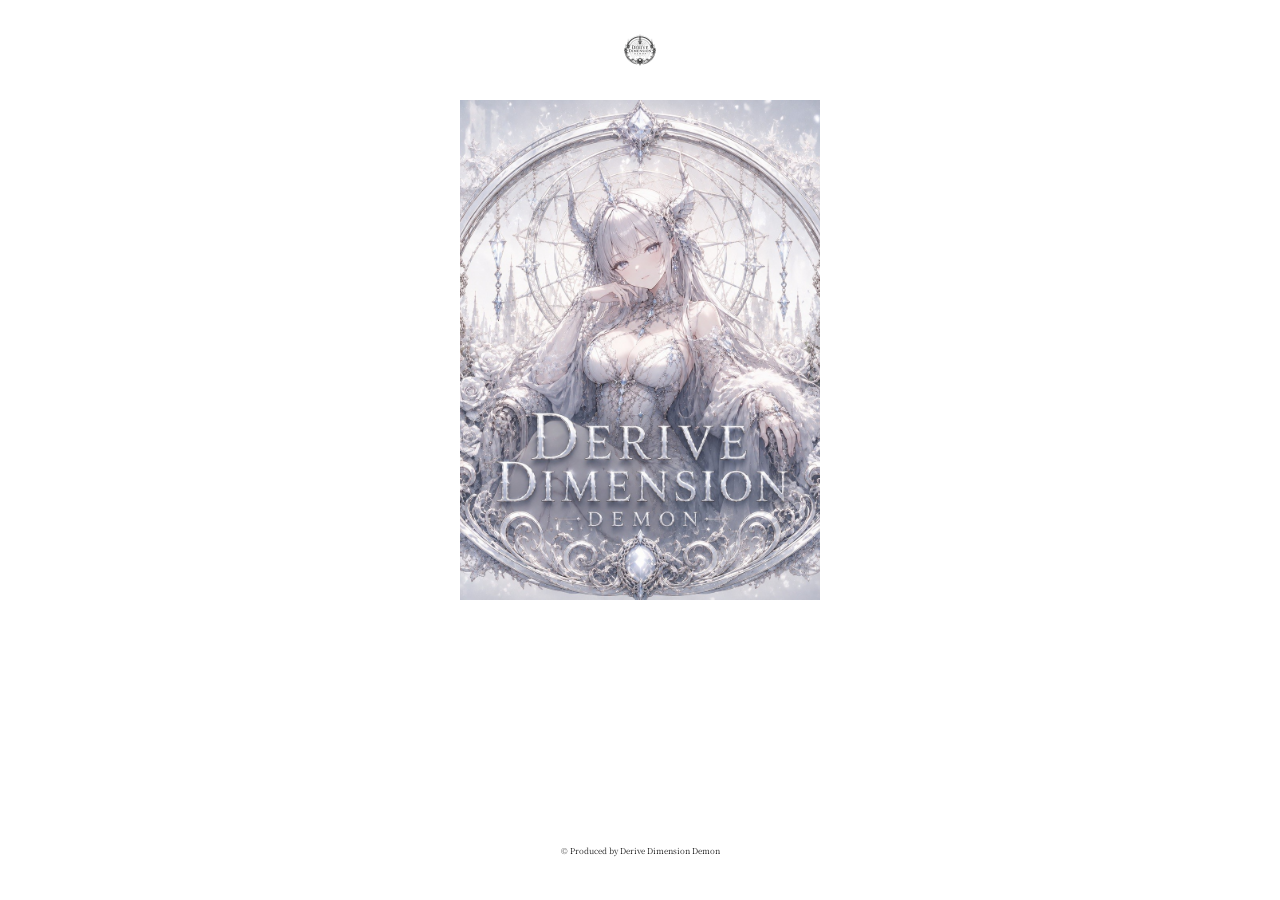
==== index.html @ 08eb10b6 "R" ====
<!DOCTYPE html>
<html lang="zh-Hant">

<head>

    <meta charset="UTF-8">

    <meta name="viewport"
          content="width=device-width, initial-scale=1.0">

    <title>Derive Dimension Demon Official Website</title>
    <!-- Config Loader -->
    <link rel="stylesheet" href="Config/css/guide.css">
    <link rel="stylesheet" href="Config/css/theme.css">
    <!-- Plug-in Loader -->
    <link rel="stylesheet" href="Config/plug-in/candy-loader/candy-loader.css">
    <script src="Config/plug-in/candy-loader/candy-loader.js"></script>    
    <link rel="stylesheet" href="Config/plug-in/post-loader/post-loader.css">
    <script src="Config/plug-in/post-loader/post-loader.js" defer></script>
</head>

<body>
<div class="out-warper"><!-- out-warper lock max-width -->
<header>
  <div class="logo"><a href="index.html"><img src="Config/img/icon_xs.png"></a></div>
</header>

<main-warper>
<!-- 本頁特有內容 START -->
  <div class="candy-loader" data-post-id="_Introduction"><!-- a candy is a BLOCK group -->
   <div class="candy-cover"><img src="Config/plug-in/candy-loader/candy-loader-fix.png"></div><!-- Will be Img shower full cover --> 
  </div> 
 <!-- same frame as post's -->
<!-- 本頁特有內容 END -->
</main-warper>
<footer><span>© Produced by Derive Dimension Demon</span></footer>
</div>
</body>
</html>
---- Config/css/guide.css ----
/* =========================================
   DDD Website — Layout
   Framework / positioning / sizing
   ========================================= */

* {box-sizing: border-box;}

html, body {
    margin: 0;
    padding: 0;
    width: 100%;
    height: 100%;
}

body {min-height: 100vh;overflow-x: hidden;}

img {
    display: block;
    max-width: 100%;
    padding: 8px 0;
    box-sizing: border-box;

}

a {text-decoration: none;}


/* ------------ */
/*  GRID DEMON  */
/* ------------ */

/* Align go center */
/* margin */ .out-warper, .logo, .logo img, header, footer, main-warper, .candy-river {margin-left: auto;margin-right: auto;}
/* text-align */ footer {text-align: center;}
/* align-items */ .logo, .candy-river, footer {align-items: center;}
/* Flex CENTER */ .logo, footer {display: flex;justify-content: space-around;}
/* Flex CENTER2 */ main-warper {display: flex;flex-direction: column;align-items: center;}


/* position */ header, footer {position: fixed;}
/* z-index MAX */ header, footer {z-index: 1000;}


/* ------------- */
/*  WIDTH DEMON  */
/* ------------- */

/* width 100% */ header, footer, main-warper {width: 100%;}
/* MAX 500px */ .out-warper {max-width: 500px;}
/* MAX 360px */ 


/* ------------- */
/* POSITION DEMON */
/* ------------- */

/* out-warper = DDD domain */ .out-warper {position: relative;width: 100%;max-width: 500px;min-height: 100vh;margin-left: auto;margin-right: auto;}

/* header */ header {top: 0;left: 0;}

/* main-warper */ main-warper {min-height: calc(100vh - 200px);padding-top: 100px;padding-bottom: 100px;}

/* footer */ footer {bottom: 0;left: 0;}


/* ------------ */
/*     DIVs     */
/* ------------ */

/* header */ .logo {height: 100px;}
/* logo */ .logo img {width: 32px;}

/* nav */ .nav {}

/* burger / summon */ .burger {}
.summon {}

/* footer */ footer {height: 100px;}


/* ------------ */
/*  Index.html  */
/* ------------ */

/* content */ .content {width: 100%;}

/* post */ 
.post-title {}
.post-cover {}
.post-text {}
.index {}
.sub {}
.post-tag {}
---- Config/css/theme.css ----
/* =========================================
   DDD Website — Style
   Color / typography / visual appearance
   ========================================= */

/* font-family */
@import url("https://fonts.googleapis.com/css2?family=Noto+Serif+TC:wght@400;500;600;700&display=swap");
body {    font-family: "Noto Serif TC", "Source Han Serif TC", serif;}
/* color */
body { }
a {    color: inherit;}
a:hover {    opacity: 0.65;}

/* text-size */
.xs, span {font-size: clamp(8px, 0.55vw, 9px);}
.s, p {font-size: clamp(14px, 1vw, 16px);}
.n, h3 {font-size: clamp(16px, 1.22vw, 19px);}
.l, h2 {font-size: clamp(18px, 1.44vw, 23px);}
.xl, h1 {font-size: clamp(22px, 1.67vw, 27px);}

/* ===|  C  O  L  O  R |======================== */
/* -------------- */
/* BG COLOR DEMON */
/* -------------- */
/* BG #ffffff  */body, header, footer {background-color: #ffffff}

/* ---------------- */
/* TEXT COLOR DEMON */
/* ---------------- */
/* Color #242424 */ body,a ,a:hover {color: #242424;}
/* Same to sub class Hack */ a{color: inherit;}

/* ===|  D I V  |=============================== */
/* ------------ */
/*  WEB PLUGIN  */
/* ------------ */
---- Config/plug-in/candy-loader/candy-loader.css ----
/* CANDY LOADER */

/* GUIDE */
.candy-river {
    padding: 32px;
    max-width: 360px;
    margin-left: auto;
    margin-right: auto;
    align-items: center;
}

.candy-boss {
    z-index: 1000;
    position: absolute;
    left: 32px;
    bottom: 10px;
}

/* THEME */
.candy-river {
    background-color: rgb(255 255 255 / 82%);
    text-align: justify;
}

/*
 * Index cover:
 * The cover is intentionally a fixed-height display area.
 * candy-loader-fix.png is 360x600 transparent PNG.
 * background-size: cover keeps it at its natural width on a 360px box
 * and crops vertically instead of shrinking it to fit the height.
 */
.candy-loader {
    max-width: 360px;
    width: 100%;
    height: 500px;
    position: relative;
    margin-left: auto;
    margin-right: auto;
}

.candy-cover {
    position: absolute;
    inset: 0;
    display: block;
    background-image: url(../../img/cover-def.jpg);
    background-size: cover;
    background-position: center;
    background-repeat: no-repeat;
    z-index: 1;
    cursor: pointer;
    text-decoration: none;
}

.candy-river {
    position: relative;
    z-index: 2;
    cursor: pointer;
}

.candy-cover[hidden],
.candy-river[hidden] {
    display: none;
}

@media (max-width: 360px) {
    .candy-loader {
        height: min(500px, calc(100vw * 1.3889));
    }
}

@media (prefers-reduced-motion: reduce) {
    .candy-cover {
        scroll-behavior: auto;
    }
}
---- Config/plug-in/post-loader/post-loader.css ----
/* Post Loader
   Shared Post-system CSS hook.
   Visual styling is intentionally left to the page/theme stage.

   Page-specific Post elements use the .post marker:
   .post-catalog.post
   .post-images.post
   .post-image.post
   .post-date.post
   .post-title.post
   .post-text.post
   .post-tag.post
   .post-catalog-link.post
   .post-tag-link.post
*/

/* EVERYWHERE SUMMON */
.post-loader {max-width: 500px; padding: 10px;}

/* FOR Index.html */
.post-title.index { }
.post-text.index {  height: calc(100vh - 470px);}


/* FOR Codex.html */
.post-text.codex {}

/* FOR Post.html */
.post-date.post {letter-spacing: 35px; text-align: center;}
.post-text.post {line-height: 2em;letter-spacing: 3px;}
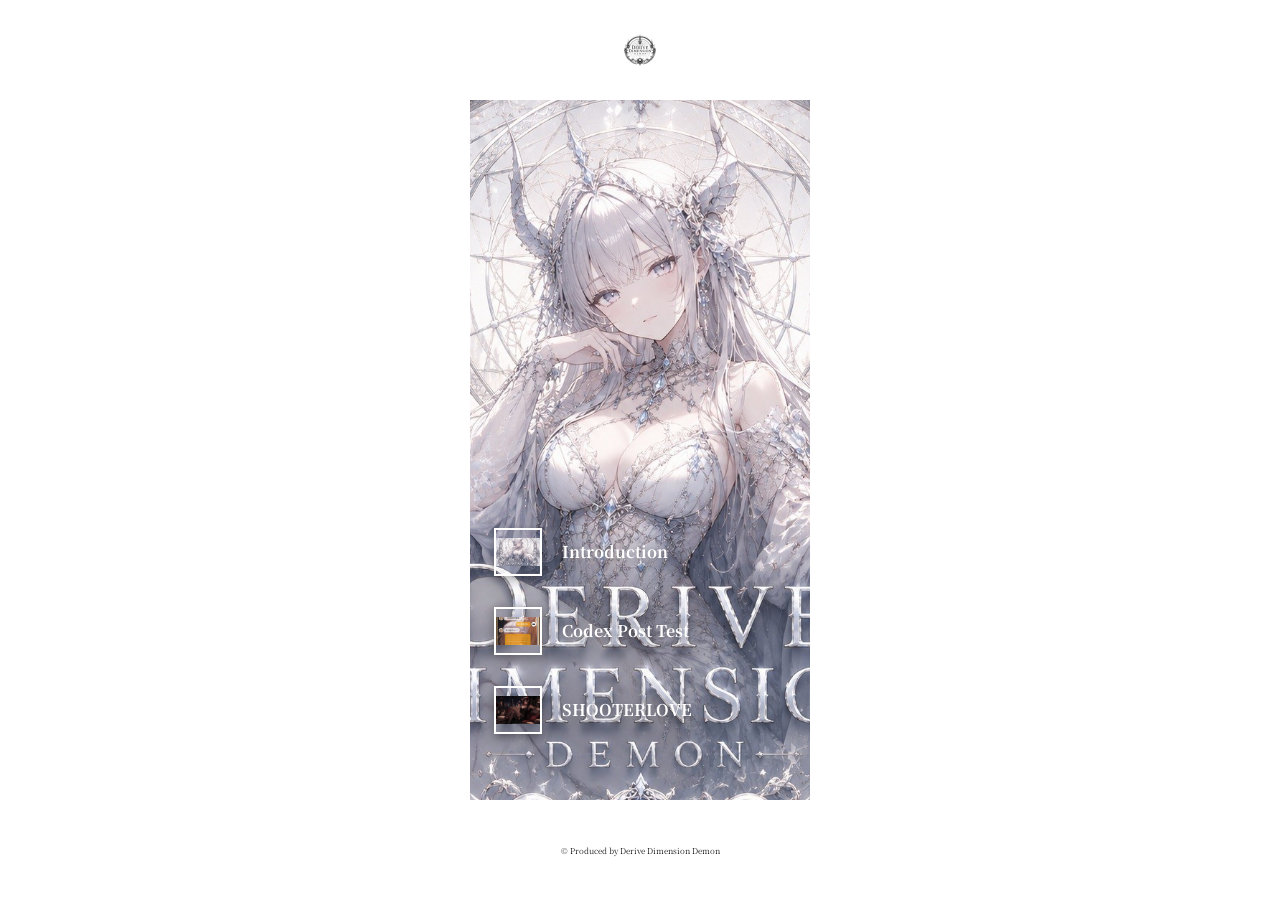
==== commit 659bc446: "N" ====
--- a/index.html
+++ b/index.html
@@ -27,9 +27,34 @@
 
 <main-warper>
 <!-- 本頁特有內容 START -->
+ <div class="candy-boss">
+     <div class="candy-banshee"><img src="Config/plug-in/candy-loader/candy-loader-fix.png"></div>
   <div class="candy-loader" data-post-id="_Introduction"><!-- a candy is a BLOCK group -->
-   <div class="candy-cover"><img src="Config/plug-in/candy-loader/candy-loader-fix.png"></div><!-- Will be Img shower full cover --> 
-  </div> 
+
+      <div class="candy-river"><!-- Post Loader will replace these examples with the official list -->
+   
+        <div class="candy-guideline">
+        <a href="Post.html?id=_Introduction" class="post-link index">
+          <div class="post-image index"><img src="Codex-Img/_Introduction (1).jpg" class="post index"></div>
+          <div class="post-title index"><h3>Introduction</h3></div>
+        </a>
+      </div>
+      <div class="candy-guideline">
+        <a href="Post.html?id=20260828-02" class="post-link index">
+          <div class="post-image index"><img src="Codex-Img/20260828-02 (1).jpg" class="post index"></div>
+          <div class="post-title index"><h3>Codex Post Test</h3></div>
+        </a>
+      </div>
+      <div class="candy-guideline">
+        <a href="Post.html?id=20260828-01" class="post-link index">
+          <div class="post-image index"><img src="Codex-Img/20260828-01 (1).jpg" class="post index"></div>
+          <div class="post-title index"><h3>SHOOTERLOVE</h3></div>
+        </a>
+      </div>
+      </div>
+
+  </div><!-- Will be Img shower full cover --> 
+  </div>
  <!-- same frame as post's -->
 <!-- 本頁特有內容 END -->
 </main-warper>
--- a/Config/plug-in/candy-loader/candy-loader.css
+++ b/Config/plug-in/candy-loader/candy-loader.css
@@ -1,14 +1,21 @@
 /* CANDY LOADER */
 
 /* GUIDE */
+
 .candy-river {
-    padding: 32px;
+    position: absolute;
+    left: 0;
+    right: 0;
+    top: 0;
+
+    padding: 24px;
     max-width: 360px;
     margin-left: auto;
     margin-right: auto;
-    align-items: center;
+
+    text-align: justify;
+    z-index: 5;
 }
-
 .candy-boss {
     z-index: 1000;
     position: absolute;
@@ -18,8 +25,17 @@
 
 /* THEME */
 .candy-river {
-    background-color: rgb(255 255 255 / 82%);
     text-align: justify;
+}
+.candy-guideline {
+    display: flex;
+    align-items: center;
+    gap: 20px;
+}
+
+.candy-boss {
+    scrollbar-width: thin;
+    scrollbar-color: #e3e3e300 transparent
 }
 
 /*
@@ -30,46 +46,90 @@
  * and crops vertically instead of shrinking it to fit the height.
  */
 .candy-loader {
+    position: relative;
+    width: 100%;
     max-width: 360px;
-    width: 100%;
-    height: 500px;
-    position: relative;
     margin-left: auto;
     margin-right: auto;
+    margin-bottom: 70px;
 }
 
-.candy-cover {
-    position: absolute;
-    inset: 0;
-    display: block;
+
+/* Fixed cover area at the top of Candy */
+.candy-boss {
+    width: 340px;
+    height: 100%;
+    position: fixed;
+    top: 0;
+    left: auto;
+    overflow-y: auto;
     background-image: url(../../img/cover-def.jpg);
     background-size: cover;
     background-position: center;
     background-repeat: no-repeat;
+
     z-index: 1;
-    cursor: pointer;
-    text-decoration: none;
+}
+
+/* The transparent staging area reserves the cover height.
+   The page itself remains normally scrollable. */
+.candy-banshee {
+    height: 500px;
+}
+
+/* River is part of normal document flow. */
+.candy-viewport {
+    position: relative;
+    overflow: visible;
+    z-index: 2;
 }
 
 .candy-river {
     position: relative;
+    left: auto;
+    right: auto;
+    top: auto;
+
+    padding: 24px;
+    max-width: 360px;
+    margin-left: auto;
+    margin-right: auto;
+
+    text-align: justify;
     z-index: 2;
-    cursor: pointer;
 }
 
-.candy-cover[hidden],
-.candy-river[hidden] {
-    display: none;
+/* Each post enters as a normal row in the page. */
+.candy-guideline {
+    display: flex;
+    align-items: center;
+    gap: 20px;
+    margin-bottom: 24px;
 }
 
-@media (max-width: 360px) {
-    .candy-loader {
-        height: min(500px, calc(100vw * 1.3889));
-    }
+/* The transparent fix image is only a visual overlay/stretcher. */
+.candy-boss img {
+    width: 100%;
+    height: 100%;
+    display: block;
+    object-fit: cover;
+    object-position: center;
 }
 
-@media (prefers-reduced-motion: reduce) {
-    .candy-cover {
-        scroll-behavior: auto;
-    }
+/* Index post links */
+.post-link.index {
+    display: flex;
+    align-items: center;
+    gap: 20px;
+    width: 100%;
+    text-decoration: none;
 }
+
+/* Fixed candy-boss layer; its position never moves with the river. */
+.candy-boss img {
+    width: 100%;
+    height: 100%;
+    display: block;
+    object-fit: cover;
+    object-position: center;
+}
--- a/Config/plug-in/post-loader/post-loader.css
+++ b/Config/plug-in/post-loader/post-loader.css
@@ -4,8 +4,8 @@
 
    Page-specific Post elements use the .post marker:
    .post-catalog.post
-   .post-images.post
-   .post-image.post
+   .post-images.post <-- Call All (1)(2).jpg ..etc
+   .post-image.post <-- Call (1).jpg only
    .post-date.post
    .post-title.post
    .post-text.post
@@ -16,12 +16,48 @@
 
 /* EVERYWHERE SUMMON */
 .post-loader {max-width: 500px; padding: 10px;}
+/* FOR Index.html */
 
-/* FOR Index.html */
-.post-title.index { }
-.post-text.index {  height: calc(100vh - 470px);}
+.post-title.index {
+    flex: 1;
+    color: white;
+}
 
+.post-title.index h3 {
+    text-shadow: -1px -1px 15px rgb(172 172 172 / 70%), 4px 4px 8px rgb(0 0 0 / 19%);
+}
 
+.post-image.index {
+    width: 48px;
+    height: 48px;
+
+    flex: 0 0 48px;
+
+    overflow: hidden;
+
+    border: 2px solid white;
+    box-sizing: border-box;
+
+    box-shadow: 0 3px 10px rgb(0 0 0 / 35%);
+
+    background-position: center;
+    background-size: cover;
+    background-repeat: no-repeat;
+}
+
+.post-image.index img {
+    width: 100%;
+    height: 100%;
+
+    object-fit: cover;
+    object-position: center;
+
+    display: block;
+}
+
+.post-text.index {
+    height: calc(100vh - 470px);
+}
 /* FOR Codex.html */
 .post-text.codex {}
 
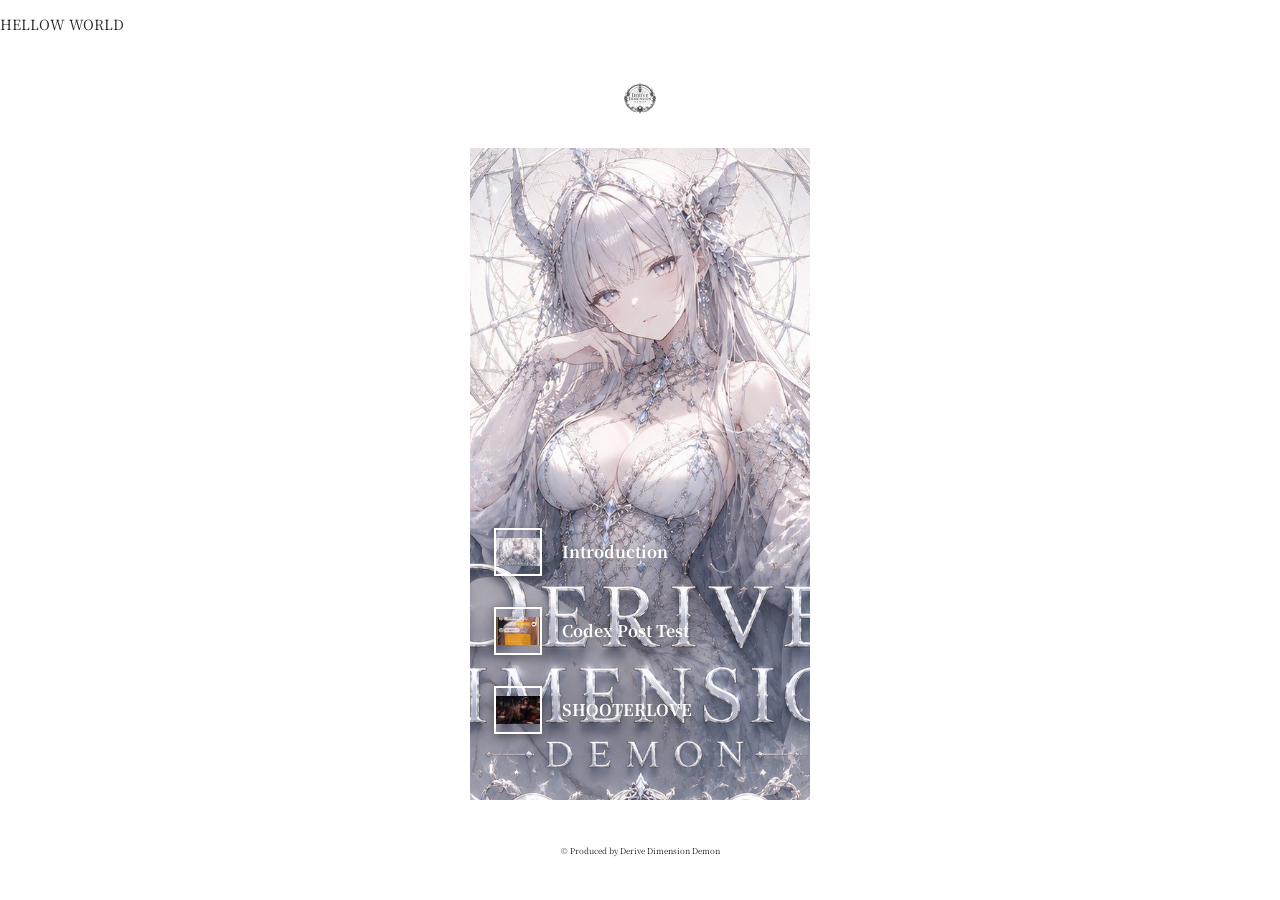
==== commit cbb2aade: "html-loader-test" ====
--- a/index.html
+++ b/index.html
@@ -17,11 +17,16 @@
     <script src="Config/plug-in/candy-loader/candy-loader.js"></script>    
     <link rel="stylesheet" href="Config/plug-in/post-loader/post-loader.css">
     <script src="Config/plug-in/post-loader/post-loader.js" defer></script>
+    <link rel="stylesheet" href="Config/plug-in/html-loader/html-loader.css">
+    <script src="Config/plug-in/html-loader/html-loader.js" defer></script>
 </head>
 
 <body>
 <div class="out-warper"><!-- out-warper lock max-width -->
 <header>
+  <div class="burger-summoner">
+    <div id="html-burger" class="html-loader">    </div>
+  </div>
   <div class="logo"><a href="index.html"><img src="Config/img/icon_xs.png"></a></div>
 </header>
 
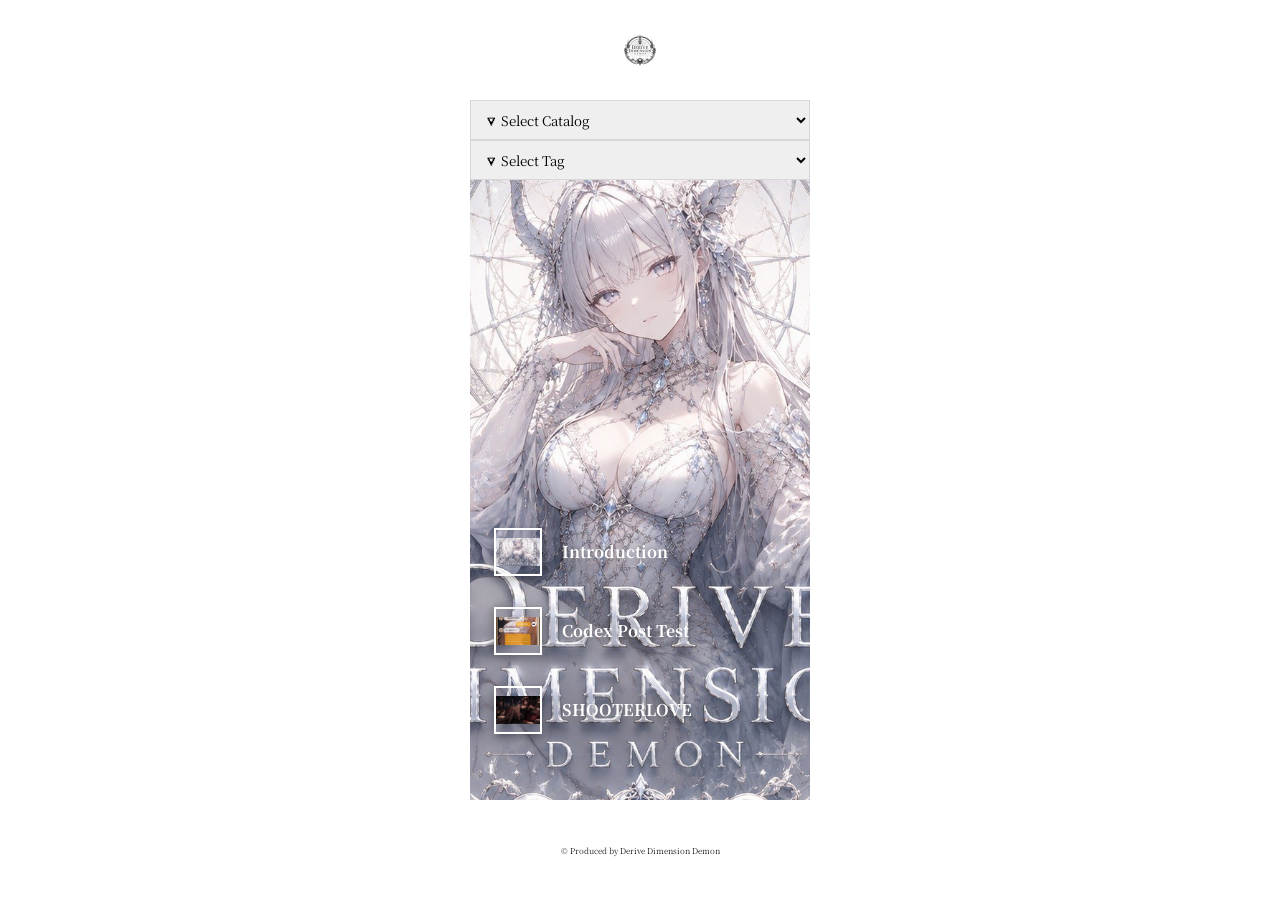
==== commit 841424a1: "Before-Select-JS-260829-010" ====
--- a/index.html
+++ b/index.html
@@ -12,25 +12,73 @@
     <!-- Config Loader -->
     <link rel="stylesheet" href="Config/css/guide.css">
     <link rel="stylesheet" href="Config/css/theme.css">
+    <link rel="stylesheet" href="Config/css/burger.css">
+    <script src="Config/js/burger.js" defer></script>
     <!-- Plug-in Loader -->
+    <!-- Candy -->
     <link rel="stylesheet" href="Config/plug-in/candy-loader/candy-loader.css">
     <script src="Config/plug-in/candy-loader/candy-loader.js"></script>    
+    <!-- Post -->
     <link rel="stylesheet" href="Config/plug-in/post-loader/post-loader.css">
     <script src="Config/plug-in/post-loader/post-loader.js" defer></script>
-    <link rel="stylesheet" href="Config/plug-in/html-loader/html-loader.css">
-    <script src="Config/plug-in/html-loader/html-loader.js" defer></script>
+    <!-- Codex -->
+    <link rel="stylesheet" href="Config/plug-in/codex-loader/codex-loader.css">
+    <script src="Config/plug-in/codex-loader/codex-loader.js" defer></script>
 </head>
 
 <body>
 <div class="out-warper"><!-- out-warper lock max-width -->
-<header>
-  <div class="burger-summoner">
-    <div id="html-burger" class="html-loader">    </div>
-  </div>
-  <div class="logo"><a href="index.html"><img src="Config/img/icon_xs.png"></a></div>
-</header>
+
 
 <main-warper>
+  <header>
+  <div class="logo"><a href="index.html"><img src="Config/img/icon-xs.png"></a></div>
+  <!-- 本業特有頁首 START -->
+   <div class="codex-loader">
+    <div id="codex-filter-catalog" class="codex-selector index">
+      <select> 
+        <option value="" disabled selected hidden>⛛ Select Catalog</option>
+        <option value="All">⛞ Codex All</option> 
+        <option value="Official">⛡ Official</option> 
+        <option value="_Introduction">　⇲ Introduction</option> 
+        <option value="_Characters">　⇲ Characters</option> 
+        <option value="Games">⛡ Games</option> 
+        <option value="Writing">⛡ Writing</option> 
+        <option value="Short">　⛡ Short</option> 
+        <option value="Drama">　⛡ Drama</option> 
+        <option value="Policy">⛡ Policy</option> 
+        <option value="_Privacy-Policy">　⇲ Privacy Policy</option> 
+        <option value="_Terms">　⇲ Terms</option> 
+        <option value="_Fan-Content-Guidelines">　⇲ Fan Content Guidelines</option> 
+      </select>
+    </div>
+        <div id="codex-filter-tag" class="codex-selector index"><select>
+        <option value="" disabled selected hidden>⛛ Select Tag</option>
+    <optgroup label="◈ Members">
+      
+        <option value="DDD_Members">#DDD_Members</option>
+        <option value="DDD_Golden">#DDD_Golden</option>
+        <option value="DDD_White">#DDD_White</option>
+        <option value="DDD_Cyan">#DDD_Cyan</option>
+        <option value="DDD_Red">#DDD_Red</option>
+        <option value="DDD_Dark">#DDD_Dark</option>
+    </optgroup>
+
+    <optgroup label="◈ Series">
+        <option value="DDD_Teehee">#DDD_Teehee</option>
+        <option value="DDD_Games">#DDD_Games</option>
+    </optgroup>
+
+    <optgroup label="◈ More posts">
+        <option value="DDD_more">#DDD_more</option>
+    </optgroup>
+
+</select>
+    </div>
+<!-- 本頁特有頁首 END -->
+</div>
+
+</header>
 <!-- 本頁特有內容 START -->
  <div class="candy-boss">
      <div class="candy-banshee"><img src="Config/plug-in/candy-loader/candy-loader-fix.png"></div>
--- a/Config/css/guide.css
+++ b/Config/css/guide.css
@@ -30,7 +30,7 @@
 /* ------------ */
 
 /* Align go center */
-/* margin */ .out-warper, .logo, .logo img, header, footer, main-warper, .candy-river {margin-left: auto;margin-right: auto;}
+/* margin */ .out-warper, .logo, .logo img, header, footer, main-warper, {margin-left: auto;margin-right: auto;}
 /* text-align */ footer {text-align: center;}
 /* align-items */ .logo, .candy-river, footer {align-items: center;}
 /* Flex CENTER */ .logo, footer {display: flex;justify-content: space-around;}
@@ -46,8 +46,8 @@
 /* ------------- */
 
 /* width 100% */ header, footer, main-warper {width: 100%;}
-/* MAX 500px */ .out-warper {max-width: 500px;}
-/* MAX 360px */ 
+/* MAX 500px */ /* {max-width: 500px;}*/
+/* MAX 360px */ .out-warper, .main-warper { max-width: 360px;}
 
 
 /* ------------- */
--- a/Config/plug-in/post-loader/post-loader.css
+++ b/Config/plug-in/post-loader/post-loader.css
@@ -15,7 +15,13 @@
 */
 
 /* EVERYWHERE SUMMON */
-.post-loader {max-width: 500px; padding: 10px;}
+.post-loader {
+    width: 100%;
+    max-width: 340px;
+    margin-left: auto;
+    margin-right: auto;
+    padding: 0;
+}
 /* FOR Index.html */
 
 .post-title.index {
--- a/Config/plug-in/codex-loader/codex-loader.css
+++ b/Config/plug-in/codex-loader/codex-loader.css
@@ -0,0 +1,9 @@
+.codex-selector.index {    display: flex;    justify-content: space-around;margin-left: auto;margin-right: auto;}
+.codex-selector.index select{
+    width: 100%;
+    height: 40px;
+    max-width: 340px;
+    border: #d7d7d7 1px solid;
+    font-family: "Noto Serif TC", "Source Han Serif TC", serif;
+    padding-left: 10px ;
+}
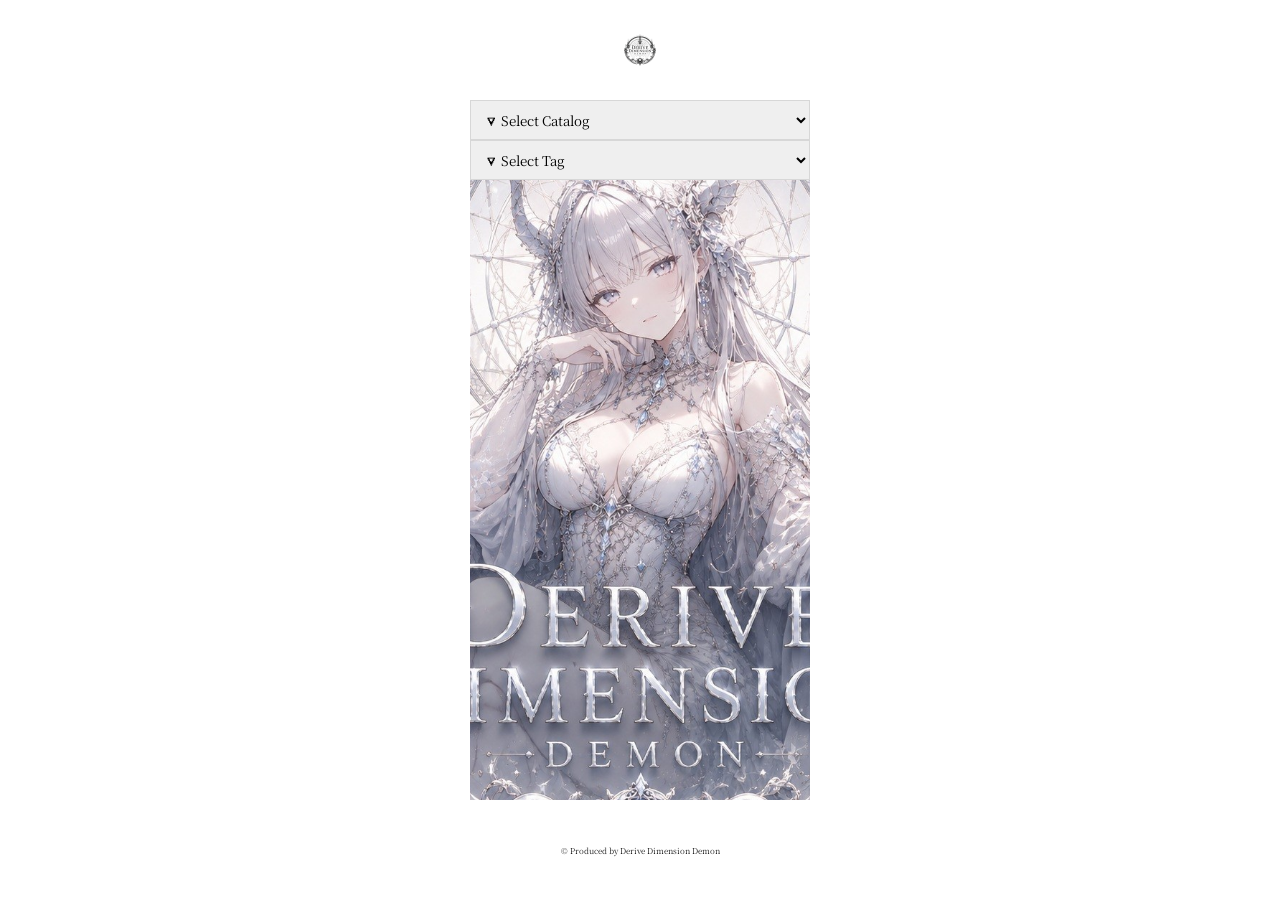
==== commit e3670b02: "R" ====
--- a/index.html
+++ b/index.html
@@ -36,44 +36,15 @@
   <!-- 本業特有頁首 START -->
    <div class="codex-loader">
     <div id="codex-filter-catalog" class="codex-selector index">
-      <select> 
+      <select>
         <option value="" disabled selected hidden>⛛ Select Catalog</option>
-        <option value="All">⛞ Codex All</option> 
-        <option value="Official">⛡ Official</option> 
-        <option value="_Introduction">　⇲ Introduction</option> 
-        <option value="_Characters">　⇲ Characters</option> 
-        <option value="Games">⛡ Games</option> 
-        <option value="Writing">⛡ Writing</option> 
-        <option value="Short">　⛡ Short</option> 
-        <option value="Drama">　⛡ Drama</option> 
-        <option value="Policy">⛡ Policy</option> 
-        <option value="_Privacy-Policy">　⇲ Privacy Policy</option> 
-        <option value="_Terms">　⇲ Terms</option> 
-        <option value="_Fan-Content-Guidelines">　⇲ Fan Content Guidelines</option> 
       </select>
     </div>
-        <div id="codex-filter-tag" class="codex-selector index"><select>
+
+    <div id="codex-filter-tag" class="codex-selector index">
+      <select>
         <option value="" disabled selected hidden>⛛ Select Tag</option>
-    <optgroup label="◈ Members">
-      
-        <option value="DDD_Members">#DDD_Members</option>
-        <option value="DDD_Golden">#DDD_Golden</option>
-        <option value="DDD_White">#DDD_White</option>
-        <option value="DDD_Cyan">#DDD_Cyan</option>
-        <option value="DDD_Red">#DDD_Red</option>
-        <option value="DDD_Dark">#DDD_Dark</option>
-    </optgroup>
-
-    <optgroup label="◈ Series">
-        <option value="DDD_Teehee">#DDD_Teehee</option>
-        <option value="DDD_Games">#DDD_Games</option>
-    </optgroup>
-
-    <optgroup label="◈ More posts">
-        <option value="DDD_more">#DDD_more</option>
-    </optgroup>
-
-</select>
+      </select>
     </div>
 <!-- 本頁特有頁首 END -->
 </div>
@@ -82,31 +53,7 @@
 <!-- 本頁特有內容 START -->
  <div class="candy-boss">
      <div class="candy-banshee"><img src="Config/plug-in/candy-loader/candy-loader-fix.png"></div>
-  <div class="candy-loader" data-post-id="_Introduction"><!-- a candy is a BLOCK group -->
-
-      <div class="candy-river"><!-- Post Loader will replace these examples with the official list -->
-   
-        <div class="candy-guideline">
-        <a href="Post.html?id=_Introduction" class="post-link index">
-          <div class="post-image index"><img src="Codex-Img/_Introduction (1).jpg" class="post index"></div>
-          <div class="post-title index"><h3>Introduction</h3></div>
-        </a>
-      </div>
-      <div class="candy-guideline">
-        <a href="Post.html?id=20260828-02" class="post-link index">
-          <div class="post-image index"><img src="Codex-Img/20260828-02 (1).jpg" class="post index"></div>
-          <div class="post-title index"><h3>Codex Post Test</h3></div>
-        </a>
-      </div>
-      <div class="candy-guideline">
-        <a href="Post.html?id=20260828-01" class="post-link index">
-          <div class="post-image index"><img src="Codex-Img/20260828-01 (1).jpg" class="post index"></div>
-          <div class="post-title index"><h3>SHOOTERLOVE</h3></div>
-        </a>
-      </div>
-      </div>
-
-  </div><!-- Will be Img shower full cover --> 
+     <div class="candy-loader"><div class="candy-river"></div></div>
   </div>
  <!-- same frame as post's -->
 <!-- 本頁特有內容 END -->
--- a/Config/css/guide.css
+++ b/Config/css/guide.css
@@ -54,7 +54,7 @@
 /* POSITION DEMON */
 /* ------------- */
 
-/* out-warper = DDD domain */ .out-warper {position: relative;width: 100%;max-width: 500px;min-height: 100vh;margin-left: auto;margin-right: auto;}
+/* out-warper = DDD domain */ .out-warper {position: relative;width: 100%;min-height: 100vh;margin-left: auto;margin-right: auto;}
 
 /* header */ header {top: 0;left: 0;}
 
--- a/Config/plug-in/post-loader/post-loader.css
+++ b/Config/plug-in/post-loader/post-loader.css
@@ -21,6 +21,7 @@
     margin-left: auto;
     margin-right: auto;
     padding: 0;
+    padding-bottom: 10px;
 }
 /* FOR Index.html */
 
@@ -68,5 +69,11 @@
 .post-text.codex {}
 
 /* FOR Post.html */
-.post-date.post {letter-spacing: 35px; text-align: center;}
-.post-text.post {line-height: 2em;letter-spacing: 3px;}
+.post-date.post {letter-spacing:24px; text-align: center;}
+.post-text.post {line-height: 2em;letter-spacing: 0.9px;    text-align: justify;}
+.post-related-link.post:hover {
+    border: #cccccc 1px solid;
+}
+.post-related {
+    border: #ffffff 1px solid;
+}
--- a/Config/plug-in/codex-loader/codex-loader.css
+++ b/Config/plug-in/codex-loader/codex-loader.css
@@ -1,3 +1,4 @@
+/* ------- EVERYWHERE --------- */
 .codex-selector.index {    display: flex;    justify-content: space-around;margin-left: auto;margin-right: auto;}
 .codex-selector.index select{
     width: 100%;
@@ -6,4 +7,157 @@
     border: #d7d7d7 1px solid;
     font-family: "Noto Serif TC", "Source Han Serif TC", serif;
     padding-left: 10px ;
+}
+
+/* ------- Codex.html --------- */
+.codex-boss {    width: 100%;
+    box-sizing: border-box;
+    padding-left: 24px;}
+.codex-banshee {margin-top: 100px;}
+
+.codex-post {
+    display: flex;
+    align-items: center;
+    gap: 1em;
+}
+
+.codex-post-title {
+    flex: 1;
+    text-align: left;
+    padding-left: 5px;
+    color: #a1a1a1;
+}
+
+.codex-post-date {
+    flex-shrink: 0;
+    text-align: right;
+    padding-right: 20px;
+}
+/* -- Sp -- */
+/* ========================================
+   Codex Hover Frame
+   ======================================== */
+
+.codex-post,
+.codex-catalog-title,
+.codex-header {
+    position: relative;
+    overflow: hidden;
+
+    border: 1px solid #ffffff;
+}
+
+.codex-post{border-bottom: 1px #cccccc dashed;    padding: 5px 0;}
+
+/* Hover 時只改 Border 顏色
+   不改尺寸，避免 Layout Shift */
+
+.codex-post:has(a:hover),
+.codex-catalog-title:has(a:hover),
+.codex-header:has(a:hover) {
+    border-color: #242424;
+}
+
+
+/* ========================================
+   Hover Dimension Effect
+   ======================================== */
+
+.codex-post::after,
+.codex-catalog-title::after,
+.codex-header::after {
+    content: "";
+
+    position: absolute;
+    inset: 0;
+
+    pointer-events: none;
+
+    opacity: 0;
+
+    background:
+        repeating-linear-gradient(
+            112deg,
+            transparent 0px,
+            transparent 7px,
+            rgba(36, 36, 36, 0.35) 8px,
+            transparent 9px,
+            transparent 17px
+        ),
+        repeating-linear-gradient(
+            68deg,
+            transparent 0px,
+            transparent 13px,
+            rgba(36, 36, 36, 0.22) 14px,
+            transparent 15px,
+            transparent 25px
+        );
+
+    transform: translate(-35%, -10%);
+
+    z-index: 0;
+}
+
+
+/* Hover 瞬間播放一次 */
+
+.codex-post:has(a:hover)::after,
+.codex-catalog-title:has(a:hover)::after,
+.codex-header:has(a:hover)::after {
+    animation:
+        codex-dimension-barrage
+        0.75s
+        ease-out
+        1;
+}
+
+
+/* 保持文字在特效上方 */
+
+.codex-post > *,
+.codex-catalog-title > *,
+.codex-header > * {
+    position: relative;
+    z-index: 1;
+}
+
+
+/* ========================================
+   Dimension Barrage
+   ======================================== */
+
+@keyframes codex-dimension-barrage {
+
+    0% {
+        opacity: 0;
+        transform:
+            translate(-40%, -15%)
+            rotate(-1deg);
+    }
+
+    12% {
+        opacity: 1;
+    }
+
+    35% {
+        opacity: 0.75;
+        transform:
+            translate(-10%, 0%)
+            rotate(0deg);
+    }
+
+    65% {
+        opacity: 0.45;
+        transform:
+            translate(15%, 5%)
+            rotate(0.5deg);
+    }
+
+    100% {
+        opacity: 0;
+        transform:
+            translate(45%, 15%)
+            rotate(1deg);
+    }
+
 }
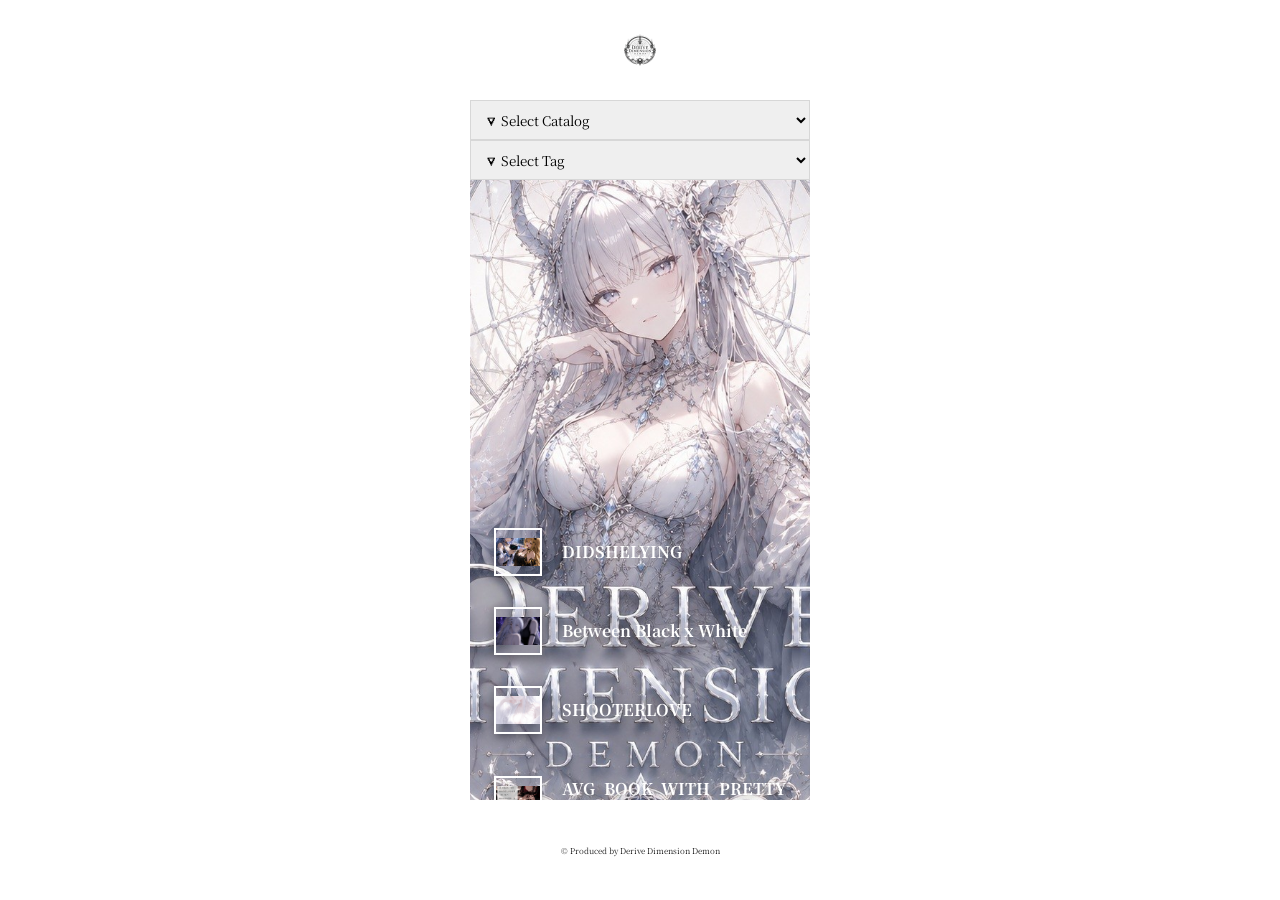
==== commit 1f0b6a60: "Fix Index Candy Photo if none" ====
--- a/index.html
+++ b/index.html
@@ -17,7 +17,7 @@
     <!-- Plug-in Loader -->
     <!-- Candy -->
     <link rel="stylesheet" href="Config/plug-in/candy-loader/candy-loader.css">
-    <script src="Config/plug-in/candy-loader/candy-loader.js"></script>    
+    <script src="Config/plug-in/candy-loader/candy-loader.js" defer></script>
     <!-- Post -->
     <link rel="stylesheet" href="Config/plug-in/post-loader/post-loader.css">
     <script src="Config/plug-in/post-loader/post-loader.js" defer></script>
